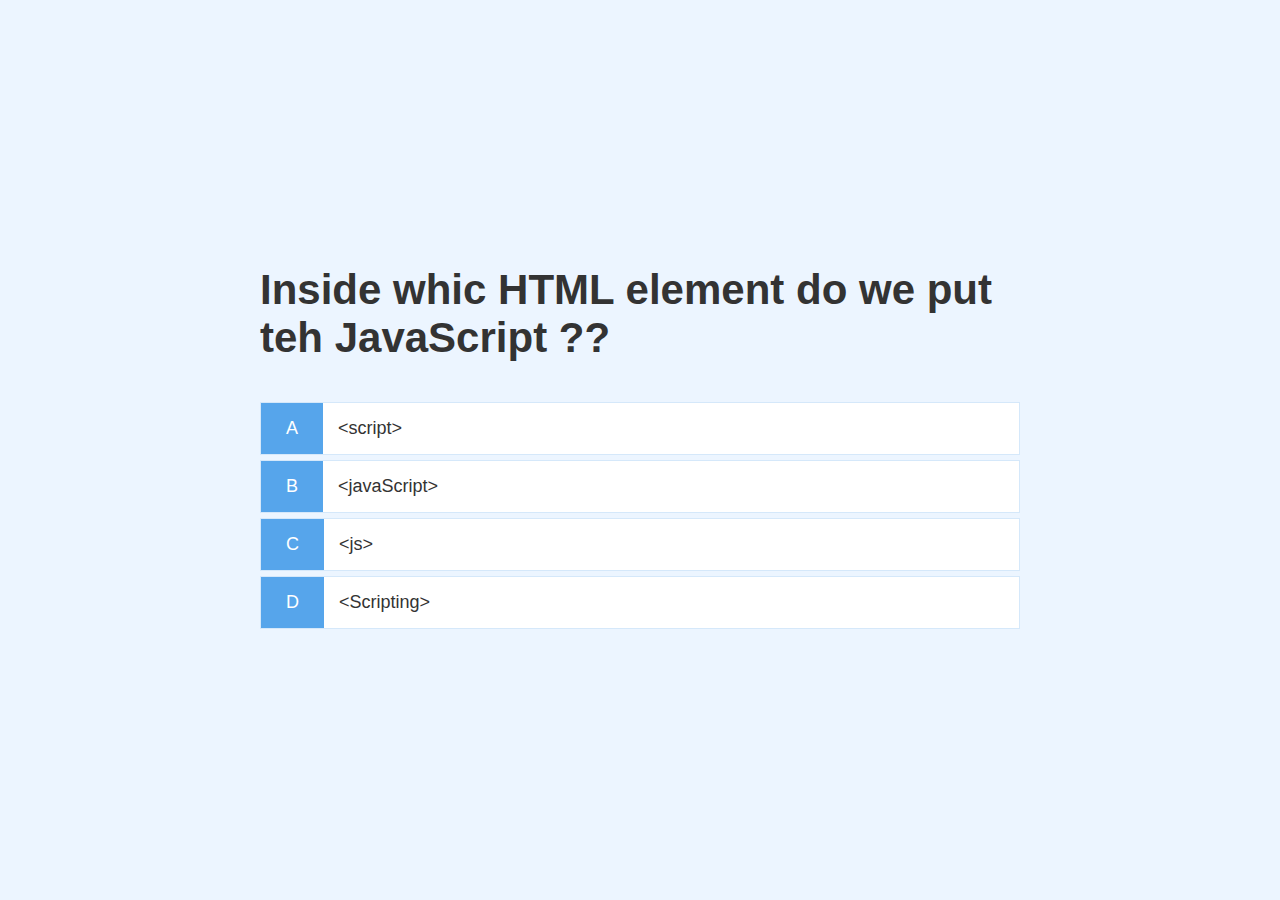
==== game.html @ ec50db7e "directory setup and first commit" ====
<!DOCTYPE html>
<html lang="en">
<head>
    <meta charset="UTF-8">
    <meta name="viewport" content="width=device-width, initial-scale=1.0">
    <title>Quick Quiz - Play</title>
    <link rel="stylesheet" href="app.css">
    <link rel="stylesheet" href="game.css">
</head>
<body>
    <div class="container">
        <div id="game" class="justify-center flex-column">
            <h2 id="question">What is the answer to this question ?</h2>
            <div class="choice-container">
                <p class="choice-prefix">A</p>
                <p class="choice-text" data-number="1">choice 1</p>
            </div>
            <div class="choice-container">
                <p class="choice-prefix">B</p>
                <p class="choice-text" data-number="2">choice 2</p>
            </div>
            <div class="choice-container">
                <p class="choice-prefix">C</p>
                <p class="choice-text" data-number="3">choice 3</p>
            </div>
            <div class="choice-container">
                <p class="choice-prefix">D</p>
                <p class="choice-text" data-number="4">choice 4</p>
            </div>
    </div>
    </div>
    
    <script src="game.js"></script>
</body>
</html>
---- app.css ----
:root{
    background-color: #ecf5ff;
    font-size: 62.5%;
}

*{
    box-sizing: border-box;
    font-family: Arial, Helvetica, sans-serif;
    margin: 0;
    padding: 0;
    color: #333;
}

h1,
h2,
h3,
h4{
    margin-bottom: 1rem;
}
h1{
    font-size: 5.4rem;
    color: #56a5eb;
    margin-bottom: 5rem;
}

h1 > span {
    font-size: 2.4rem;
    font-weight: 500;
}

h2{
    font-size: 4.2rem;
    font-weight: 700;
    margin-bottom: 4rem;
}

h3{
    font-size: 2.8rem;
    font-weight: 500;
}

/* utilities */

.container{
    width: 100vw;
    height: 100vh;
    display: flex;
    justify-content: center;
    align-content: center;
    max-width: 80rem;
    margin: 0 auto;
    padding: 2rem;
}

.container > * {
    width: 100%;
}

.flex-column{
    display: flex;
    flex-direction: column;
}

.flex-center{
    justify-content: center;
    align-items: center;
}

.justify-center{
    justify-content: center;
}
.text-center{
    text-align: center;
}
.hidden{
    display: none;
}

/* buttons */
.btn{
    font-size: 1.8rem;
    padding: 1rem 0;
    width: 20rem;
    text-align: center;
    border: 0.1rem solid #56a5eb;
    margin-bottom: 1rem;
    text-decoration: none;
    color: #56a5eb;
    background-color: white;
}

.btn:hover{
    cursor: pointer;
    box-shadow: 0 0.4rem 1.4rem 0 rgba(86, 185, 235, 0.5);
    transform: translateY(-0.1rem);
    transition:  transform 150ms;
}

.btn[disabled]:hover{
    cursor: not-allowed;
    box-shadow: none;
    transform: none;
}
---- game.css ----
.choice-container{
    display: flex;
    margin-bottom:  0.5rem;
    width: 100%;
    font-size: 1.8rem;
    border: 0.1rem solid rgb(86, 165, 235, 0.25);
    background-color: white;
}

.choice-container :hover{
    cursor: pointer;
    box-shadow: 0 0.4rem 1.4rem 0 rgba(86, 185, 235, 0.5);
    transform: translateY(-0.1rem);
    transition:  transform 150ms;
}

.choice-prefix{
    padding: 1.5rem 2.5rem;
    background-color: #56a5eb;
    color: white;
}

.choice-text{
    padding: 1.5rem;
    width: 100%;
}
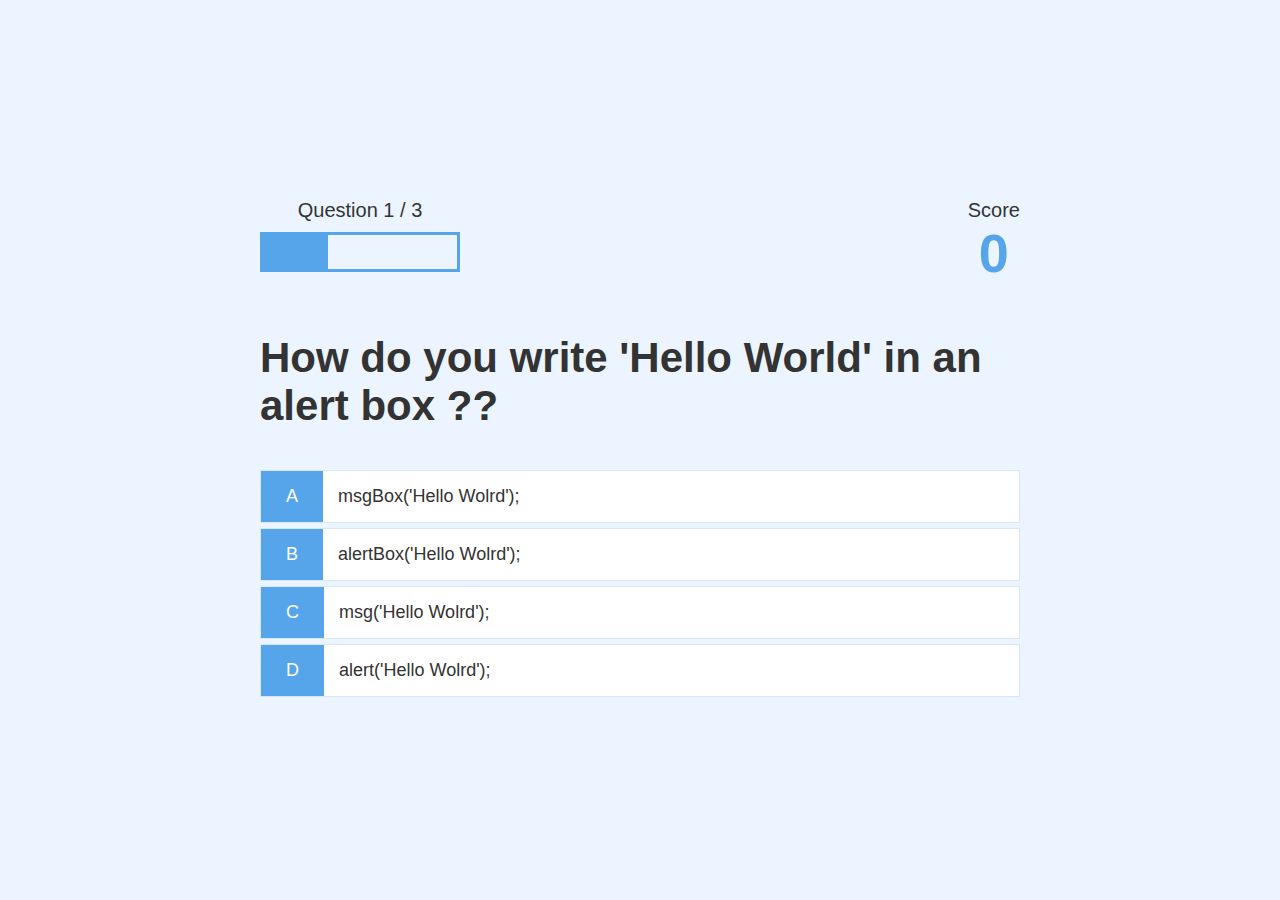
==== commit 75e5cfa9: "creating header to give feedback to user" ====
--- a/game.html
+++ b/game.html
@@ -10,6 +10,27 @@
 <body>
     <div class="container">
         <div id="game" class="justify-center flex-column">
+            <div id="hud">
+                <div id="hud-item">
+                   <p id="progressText" class="hud-prefix">
+                        <!-- Question -->
+                   </p>
+                    <div id="progressBar">
+                        <div id="progressBarFull">
+
+                        </div>
+                    </div>
+                </div>
+                <div id="hud-item">
+                    <p class="hud-prefix">
+                         Score
+                    </p>
+                    <h1 class="hud-main-text" id="score">
+                         0
+                    </h1> 
+                 </div>
+            </div>
+
             <h2 id="question">What is the answer to this question ?</h2>
             <div class="choice-container">
                 <p class="choice-prefix">A</p>
--- a/game.css
+++ b/game.css
@@ -23,4 +23,39 @@
 .choice-text{
     padding: 1.5rem;
     width: 100%;
+}
+
+.correct{
+    background-color: #28a745;
+}
+
+.incorrect{
+    background-color: #dc3545;
+}
+
+/* Hud (header file with question# & Score) */
+
+#hud{
+    display: flex;
+    justify-content: space-between;
+}
+
+.hud-prefix{
+    text-align: center;
+    font-size: 2rem;
+}
+
+.hud-main-text{
+    text-align: center;
+}
+#progressBar{
+    width: 20rem;
+    height: 4rem;
+    border: 0.3rem solid #56a5eb;
+    margin-top: 1rem;
+}
+#progressBarFull{
+    height: 3.4rem;
+    background-color: #56a5eb;
+    width: 0%;
 }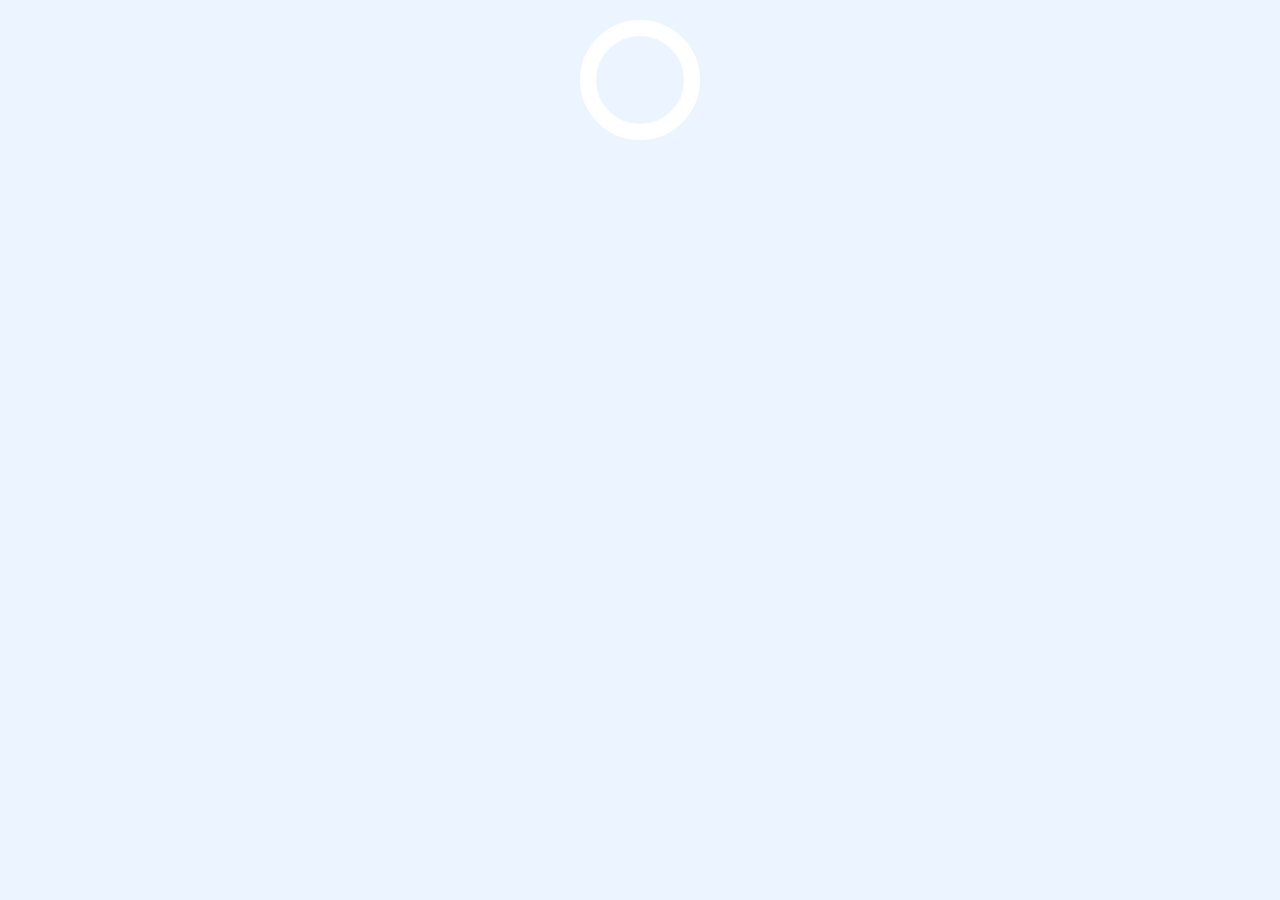
==== commit 02f1145f: "final part of quiz app" ====
--- a/game.html
+++ b/game.html
@@ -9,7 +9,8 @@
 </head>
 <body>
     <div class="container">
-        <div id="game" class="justify-center flex-column">
+        <div id="loader"></div>
+        <div id="game" class="justify-center flex-column hidden">
             <div id="hud">
                 <div id="hud-item">
                    <p id="progressText" class="hud-prefix">
@@ -31,22 +32,22 @@
                  </div>
             </div>
 
-            <h2 id="question">What is the answer to this question ?</h2>
+            <h2 id="question"></h2>
             <div class="choice-container">
                 <p class="choice-prefix">A</p>
-                <p class="choice-text" data-number="1">choice 1</p>
+                <p class="choice-text" data-number="1"></p>
             </div>
             <div class="choice-container">
                 <p class="choice-prefix">B</p>
-                <p class="choice-text" data-number="2">choice 2</p>
+                <p class="choice-text" data-number="2"></p>
             </div>
             <div class="choice-container">
                 <p class="choice-prefix">C</p>
-                <p class="choice-text" data-number="3">choice 3</p>
+                <p class="choice-text" data-number="3"></p>
             </div>
             <div class="choice-container">
                 <p class="choice-prefix">D</p>
-                <p class="choice-text" data-number="4">choice 4</p>
+                <p class="choice-text" data-number="4"></p>
             </div>
     </div>
     </div>
--- a/app.css
+++ b/app.css
@@ -100,4 +100,25 @@
     cursor: not-allowed;
     box-shadow: none;
     transform: none;
+}
+
+/* Forms */
+form {
+    width: 100%;
+    display: flex;
+    flex-direction: column;
+    align-items: center;
+}
+
+input {
+    margin-bottom: 1rem;
+    width: 20rem;
+    padding: 1.5rem;
+    font-size: 1.8rem;
+    border: none;
+    box-shadow: 0 0.1rem 1.4rem 0 rgb(85, 185,235,0.5);
+}
+
+input::placeholder{
+    color: #aaa;
 }--- a/game.css
+++ b/game.css
@@ -58,4 +58,23 @@
     height: 3.4rem;
     background-color: #56a5eb;
     width: 0%;
+}
+
+/* loader */
+#loader {
+    border: 1.6rem solid white;
+    border-radius: 50%;
+    border-top: l.6rem solid #56a5eb;
+    width: 12rem;
+    height: 12rem;
+    animation: spin 2s linear infinite;
+}
+
+@keyframes spin {
+    0% {
+        transform: rotate(0deg);
+    }
+    100% {
+        transform: rotate(360deg);
+    }
 }